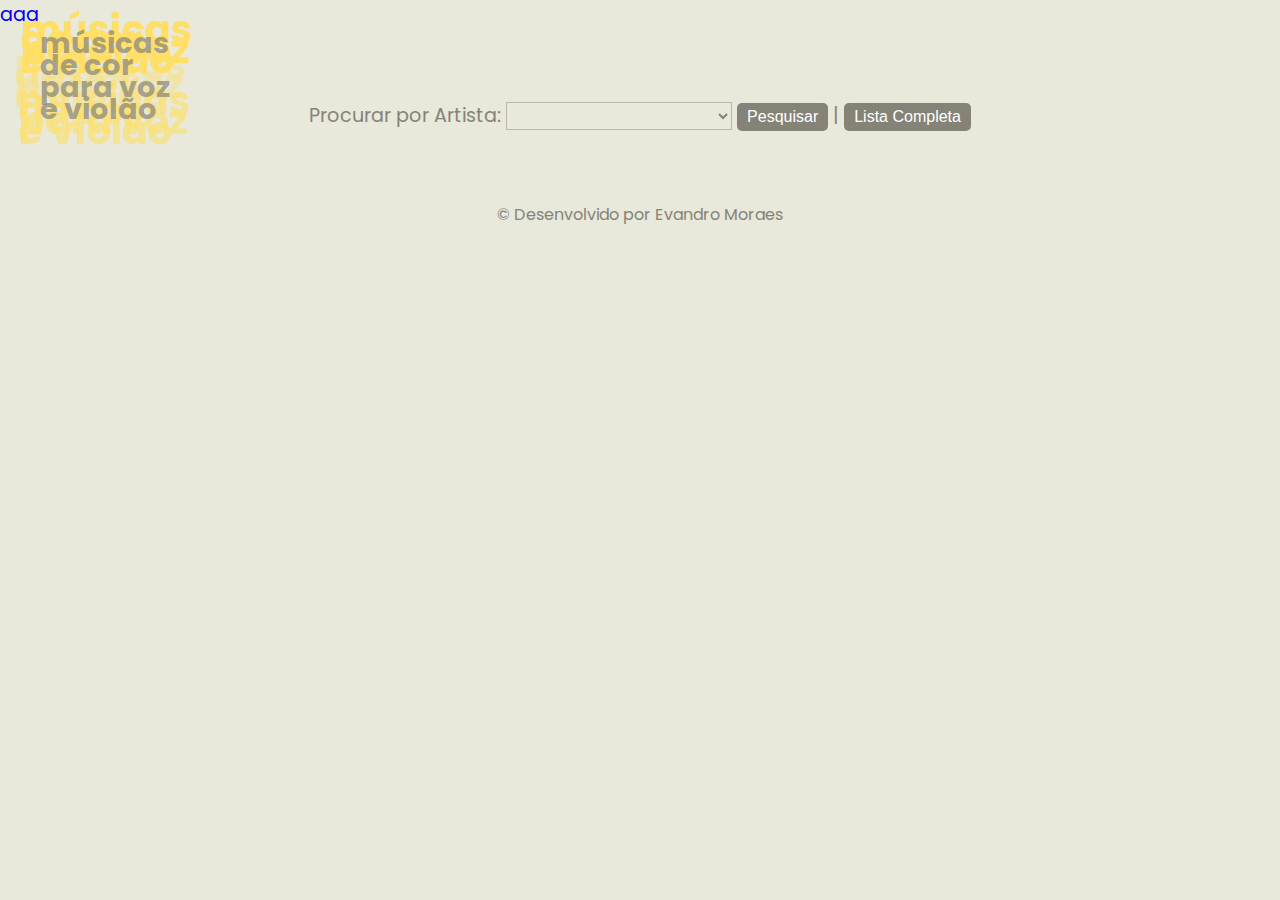
==== index.html @ 10085818 "Create index.html" ====
<!DOCTYPE html>
<html lang="en">
<head>
    <meta charset="UTF-8">
    <meta http-equiv="X-UA-Compatible" content="IE=edge">
    <meta name="viewport" content="width=device-width, initial-scale=1.0">
    <link rel="stylesheet" href="setListDecoradas.css">
    <title>Músicas Decoradas</title>
</head>
<body>
    <a href="https://www.cifraclub.com.br/?q=AlceuValena+Anunciao#gsc.tab=0&gsc.q=AlceuValena%20Anunciao&gsc.page=1">aaa</a><br><br>
    <h1 class="h1aa">músicas<br>de cor<br>para voz<br>e violão</h1>
    <h1 class="h1ab">músicas<br>de cor<br>para voz<br>e violão</h1>
    <h1 class="h1ac">músicas<br>de cor<br>para voz<br>e violão</h1>
    <a href="index.html"><h1 class="h2a">músicas<br>de cor<br>para voz<br>e violão</h1></a>
    <p class="header">Procurar por Artista: <select name="artistaProcurar" id="artistaProcurar">
        <option></option>
        <option>Aborto Elétrico</option>
        <option>Adoniran Barbosa</option>
        <option>Alceu Valença</option>
        <option>Baden Powell</option>
        <option>Belchior</option>
        <option>Caetano Veloso</option>
        <option>Carlos Posada</option>
        <option>Cartola</option>
        <option>Cássia Eller</option>
        <option>Cazuza</option>
        <option>Chico Buarque</option>
        <option>Chico César</option>
        <option>Criolo</option>
        <option>Djavan</option>
        <option>Dominguinhos</option>
        <option>Falamansa</option>
        <option>Geraldo Azevedo</option>
        <option>Gilberto Gil</option>
        <option>Gonzaguinha</option>
        <option>Itamar Assumpção</option>
        <option>João Gilberto</option>
        <option>Lara Thomaz</option>
        <option>Lenine</option>
        <option>Legião Urbana</option>
        <option>Lô Borges</option>
        <option>Los Hermanos</option>
        <option>Maria Rita</option>
        <option>Mestrinho</option>
        <option>Meu Nome é Francisco</option>
        <option>Mutantes</option>
        <option>Nando Reis</option>
        <option>Novos Baianos</option>
        <option>Oswaldo Montenegro</option>
        <option>Paralamas do Sucesso</option>
        <option>Raul Seixas</option>
        <option>Rita Lee</option>
        <option>Rodrigo Amarante</option>
        <option>Tim Maia</option>
        <option>Zé Ramalho</option>
    </select> <input type="button" value="Pesquisar" id="pesquisar" class="btn"> | 
    <input type="button" value="Lista Completa" id="listaCompleta" class="btn"></p>
    <div id="contem" class="contem"></div>
    <div id="resposta" class="resposta"></div>
    <div id="resposta2" class="resposta2"></div>
    <script src="setListDecoradas.js"></script>
</body>
<footer>
    <p>&copy; Desenvolvido por Evandro Moraes</p>
</footer>
</html>
---- setListDecoradas.css ----
@import url('https://fonts.googleapis.com/css2?family=Lato:wght@300&display=swap');

@import url('https://fonts.googleapis.com/css2?family=Bebas+Neue&family=Poppins&display=swap');

* {
    box-sizing: border-box;
    padding: 0;
    margin: 0;
    text-decoration: none;
}

body {
    font-family: 'Poppins', sans-serif;
    color: #858377;
    line-height: 1.6;
    background-color: #fff;
    font-size: 1.2rem;
    background-color: #e8e8db;
}

p {
    padding: 2.5rem 1.5rem;
}

.h1aa{
    position: absolute;
    top: 25px;
    left:21px;
    line-height: 10px;
    color: #ffdf65;
}

.h1ab{
    position: absolute;
    top: 60px;
    left:15px;
    line-height: 10px;
    color: #ffe0656b;
}

.h1ac{
    position: absolute;
    top: 96px;
    left:19px;
    line-height: 10px;
    color: #ffe0659a;
    
}

.h2a{
    position: absolute;
    top: 32px;
    left:40px;
    line-height: 22px;
    /*color: #6b9fc2;*/
    color: #858377b6;
    font-size: 1.8rem;
    text-decoration: none;
}

select {
    font-family: 'Poppins', sans-serif;
    color: #858377;
    line-height: 1.6;
    font-size: 1.1rem;
    border: solid #b9b7aa 1px;
    background-color: #e8e8db;
}

option {
    font-family: 'Poppins', sans-serif;
    color: #858377;
    line-height: 1.6;
}

.btn {
    background: #858377;
    color: #fff;
    border: none;
    border-radius: 5px;
    padding: 5px 10px;
    font-size: 1rem;
}

.btn:hover {
    transform: scale(0.98);
    color: #ffdf65;
    background: #858377;
}

.header{
    margin:0 auto;
    width: 750px;
    text-align: center;
    font-family: 'Poppins', sans-serif;
    color: #858377;
}

h2{
    position: relative;
    right: 10px;
    font-size: 1.2rem;
    display: inline;
    font-weight: normal;
    float: right;
}

h2 a:hover {
    font-weight: bold;
}

h3{
    position: relative;
    left: 10px;
    font-weight: normal;
    font-size: 1.2rem;
    display: inline;
}

h3:hover {
    font-weight: bolder;
    color: #2e2e2cb6;
}

.resposta{
    display: grid;
    grid-template-columns: repeat(3, 250px);
    width: 750px;
    margin:0 auto;
    background-color: #e8e8db;
}

.resposta2{
    width: 750px;
    margin: 0 auto;
    background-color: #e8e8db;
    line-height: 2.7rem;
}

.l1 {
    color: #858377;
    background-color: #d4d4c7;
}

.l1:hover {
    background-color: #ffdf65;
}

.l1 a {
    text-decoration: none;
    color: #858377;
}

.l2 {
    color: #858377;
    background-color: #e8e8db;
}

.l2 a {
    text-decoration: none;
    color: #858377;
}

.l2:hover {
    background-color: #ffdf65;
}

.d0{
    margin:10px auto;
    width:200px;
    height:100px;
}

.d1 {
    display: flex;
    align-items: center;
    flex-direction: row;
    flex-wrap: wrap;
    justify-content: center;
    color: #858377;
    background-color: #e8e8db;
    text-align: center;
    border: solid #b9b7aa 1px;
}

.d1:hover {
    color: #ffdf65;
    background-color: #a19f94;
    transform: scale(0.98);
}

.d1 a {
    text-decoration: none;
    color: #858377;
}

.d1 a:hover {
    color: #ffdf65;
    background-color: #a19f94;
    transform: scale(0.98);
}

.d1b {
    text-align: center;
    font-family: 'Poppins', sans-serif;
    font-size: 1.1rem;
}

.contem {
    font-family: 'Poppins', sans-serif;
    font-weight:bold;
    font-size: 1.1rem;
    text-align: left;
    padding-left: 25px;
    color: #858377;
    width: 750px;
    margin: -10px auto;
}

footer {
    width: 750px;
    height: 100px;
    bottom: 0px;
    margin: 0 auto;
    text-align: center;
    font-size: 1rem;
}

@media(max-width: 768px) {

    body{
        display: flex;
        align-items: center;
        flex-direction: row;
        flex-wrap: wrap;
        justify-content: center;
    }

    .h1aa{
        position: static;
        line-height: 10px;
        color: #ffdf65;
        font-size: 1rem;
    }
    
    .h1ab{
        position: static;
        line-height: 10px;
        color: #ffe0656b;
        font-size: 1rem;
    }
    
    .h1ac{
        position: static;
        line-height: 10px;
        color: #ffe0659a;
        font-size: 1rem;
        
    }
    
    .h2a{
        position: static;
        line-height: 22px;
        /*color: #6b9fc2;*/
        color: #858377b6;
        font-size: 1.6rem;
        text-decoration: none;
    }

    .header{
        margin:0 auto;
        width: 300px;
        text-align: center;
        font-family: 'Poppins', sans-serif;
        color: #858377;
        line-height: 2.5rem;
    }
    
    .resposta{
        display: grid;
        grid-template-columns: repeat(3, 160px);
        width: 480px;
        margin:0 auto;
        background-color: #e8e8db;
    }

    .d0{
        margin:10px auto;
        width:130px;
        height:100px;
    }    

    .resposta2{
        width: 500px;
        margin: 0 auto;
        background-color: #e8e8db;
        line-height: 2.7rem;
        font-size: 1rem;
    }

    .resposta2 h1{
        font-size: 1.8rem;
    }

    h2{
        position: relative;
        right: 10px;
        font-size: 1rem;
        display: block;
        font-weight: normal;
        float: right;
        line-height: 3rem;
    }
    
  
    
    h3{
        position: static;
        padding-left: 5px;
        padding-top: 4px;
        font-weight: normal;
        display: block;
        line-height: 1.5rem;
    }

    .contem {
        width: 500px;
        margin-top: -40px;
        font-size: 0.8rem;
    }

    footer {
        width: 500px;
        height: 100px;
        bottom: 0px;
        margin: 0 auto;
        text-align: center;
        font-size: 1rem;
    }
    
}




@media(max-width: 500px) {

    body{
        display: flex;
        align-items: center;
        flex-direction: row;
        flex-wrap: wrap;
        justify-content: center;
    }

    .h1aa{
        position: static;
        line-height: 10px;
        color: #ffdf65;
        font-size: 2.6rem;
    }
    
    .h1ab{
        position: static;
        line-height: 10px;
        color: #ffe0656b;
        font-size: 2.6rem;
    }
    
    .h1ac{
        display: none;
        position: static;
        line-height: 10px;
        color: #ffe0659a;
        
    }
    
    .h2a{
        position: static;
        line-height: 22px;
        /*color: #6b9fc2;*/
        color: #858377b6;
        font-size: 1.8rem;
        text-decoration: none;
    }


    .header{
        margin:0 auto;
        width: 300px;
        text-align: center;
        font-family: 'Poppins', sans-serif;
        color: #858377;
        line-height: 2.5rem;
    }
  
    
    .resposta{
        display: grid;
        grid-template-columns: repeat(2, 150px);
        width: 300px;
        margin:0 auto;
        background-color: #e8e8db;
    }

    .d0{
        margin:10px auto;
        width:130px;
        height:100px;
    }    

    .resposta2{
        width: 300px;
        margin: 0 auto;
        background-color: #e8e8db;
        line-height: 2rem;
        font-size: 1rem;
    }

    .resposta2 h1{
        font-size: 1.8rem;
    }

        
    h2{
        position: relative;
        right: 10px;
        font-size: 0.77rem;
        display: block;
        font-weight: normal;
        float: right;
        line-height: 2rem;
    }
    
  
    
    h3{
        position: static;
        padding-left: 5px;
        padding-top: 4px;
        font-weight: normal;
        font-size: 0.9rem;
        display: block;
        line-height: 1.2rem;
    }

    .contem {
        width: 300px;
        margin-top: -40px;
        font-size: 0.8rem;
    }

    footer {
        width: 500px;
        height: 100px;
        bottom: 0px;
        margin: 0 auto;
        text-align: center;
        font-size: 1rem;
    }
    
}
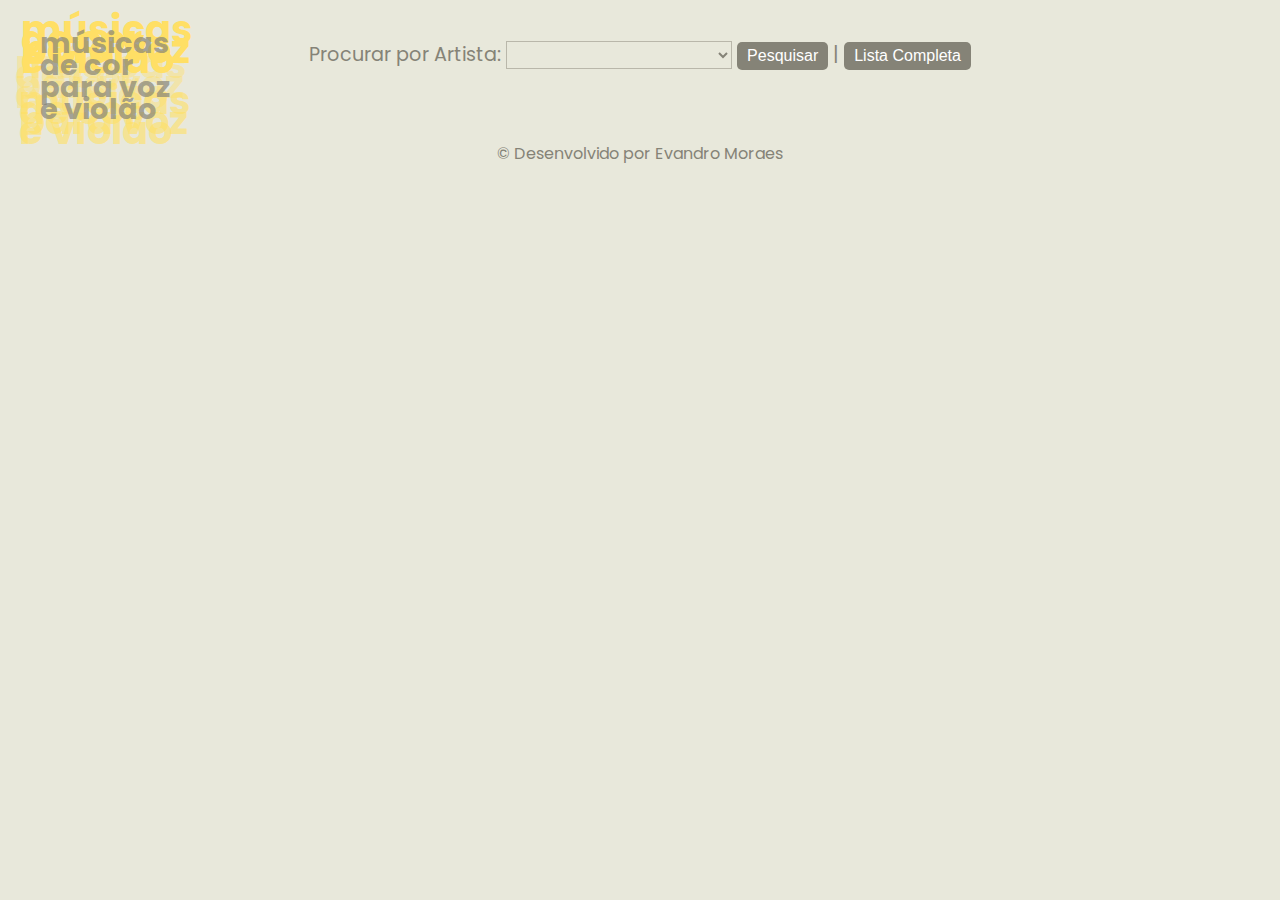
==== commit fc975fde: "Update index.html" ====
--- a/index.html
+++ b/index.html
@@ -8,7 +8,6 @@
     <title>Músicas Decoradas</title>
 </head>
 <body>
-    <a href="https://www.cifraclub.com.br/?q=AlceuValena+Anunciao#gsc.tab=0&gsc.q=AlceuValena%20Anunciao&gsc.page=1">aaa</a><br><br>
     <h1 class="h1aa">músicas<br>de cor<br>para voz<br>e violão</h1>
     <h1 class="h1ab">músicas<br>de cor<br>para voz<br>e violão</h1>
     <h1 class="h1ac">músicas<br>de cor<br>para voz<br>e violão</h1>
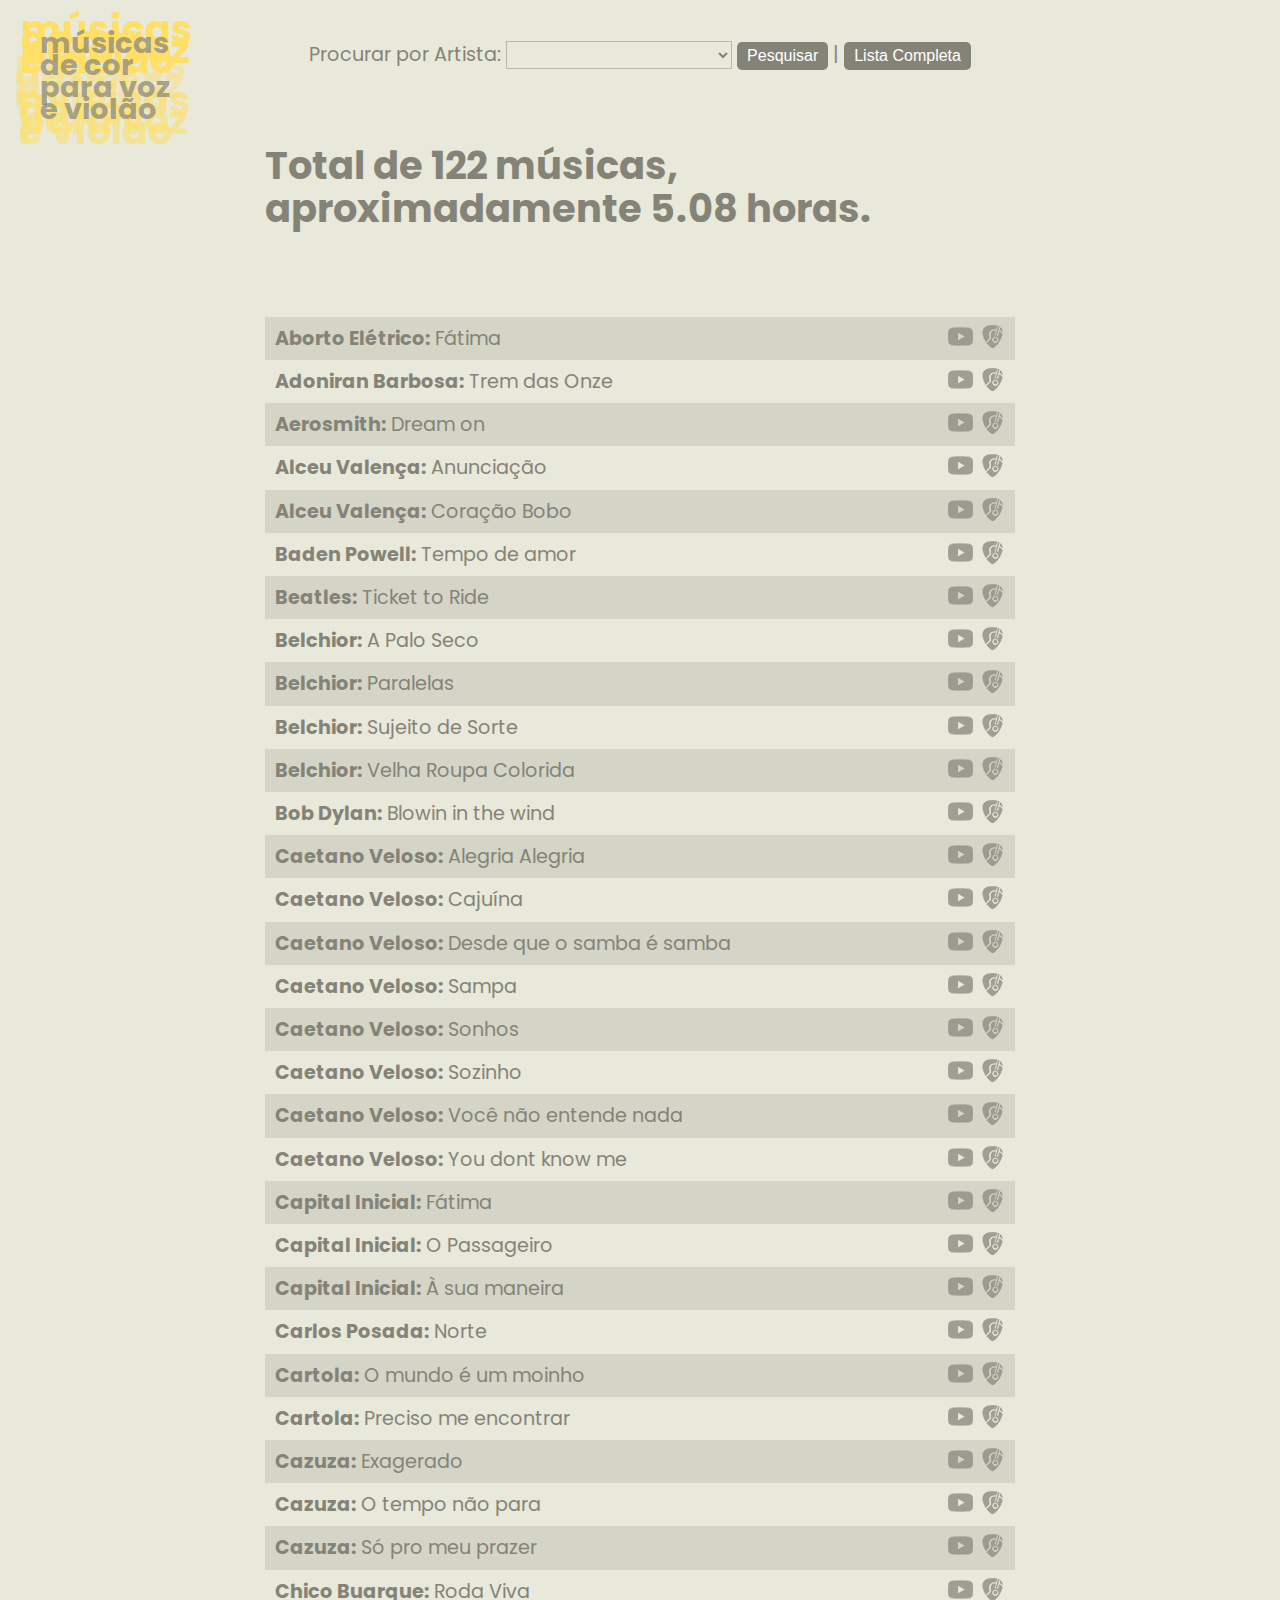
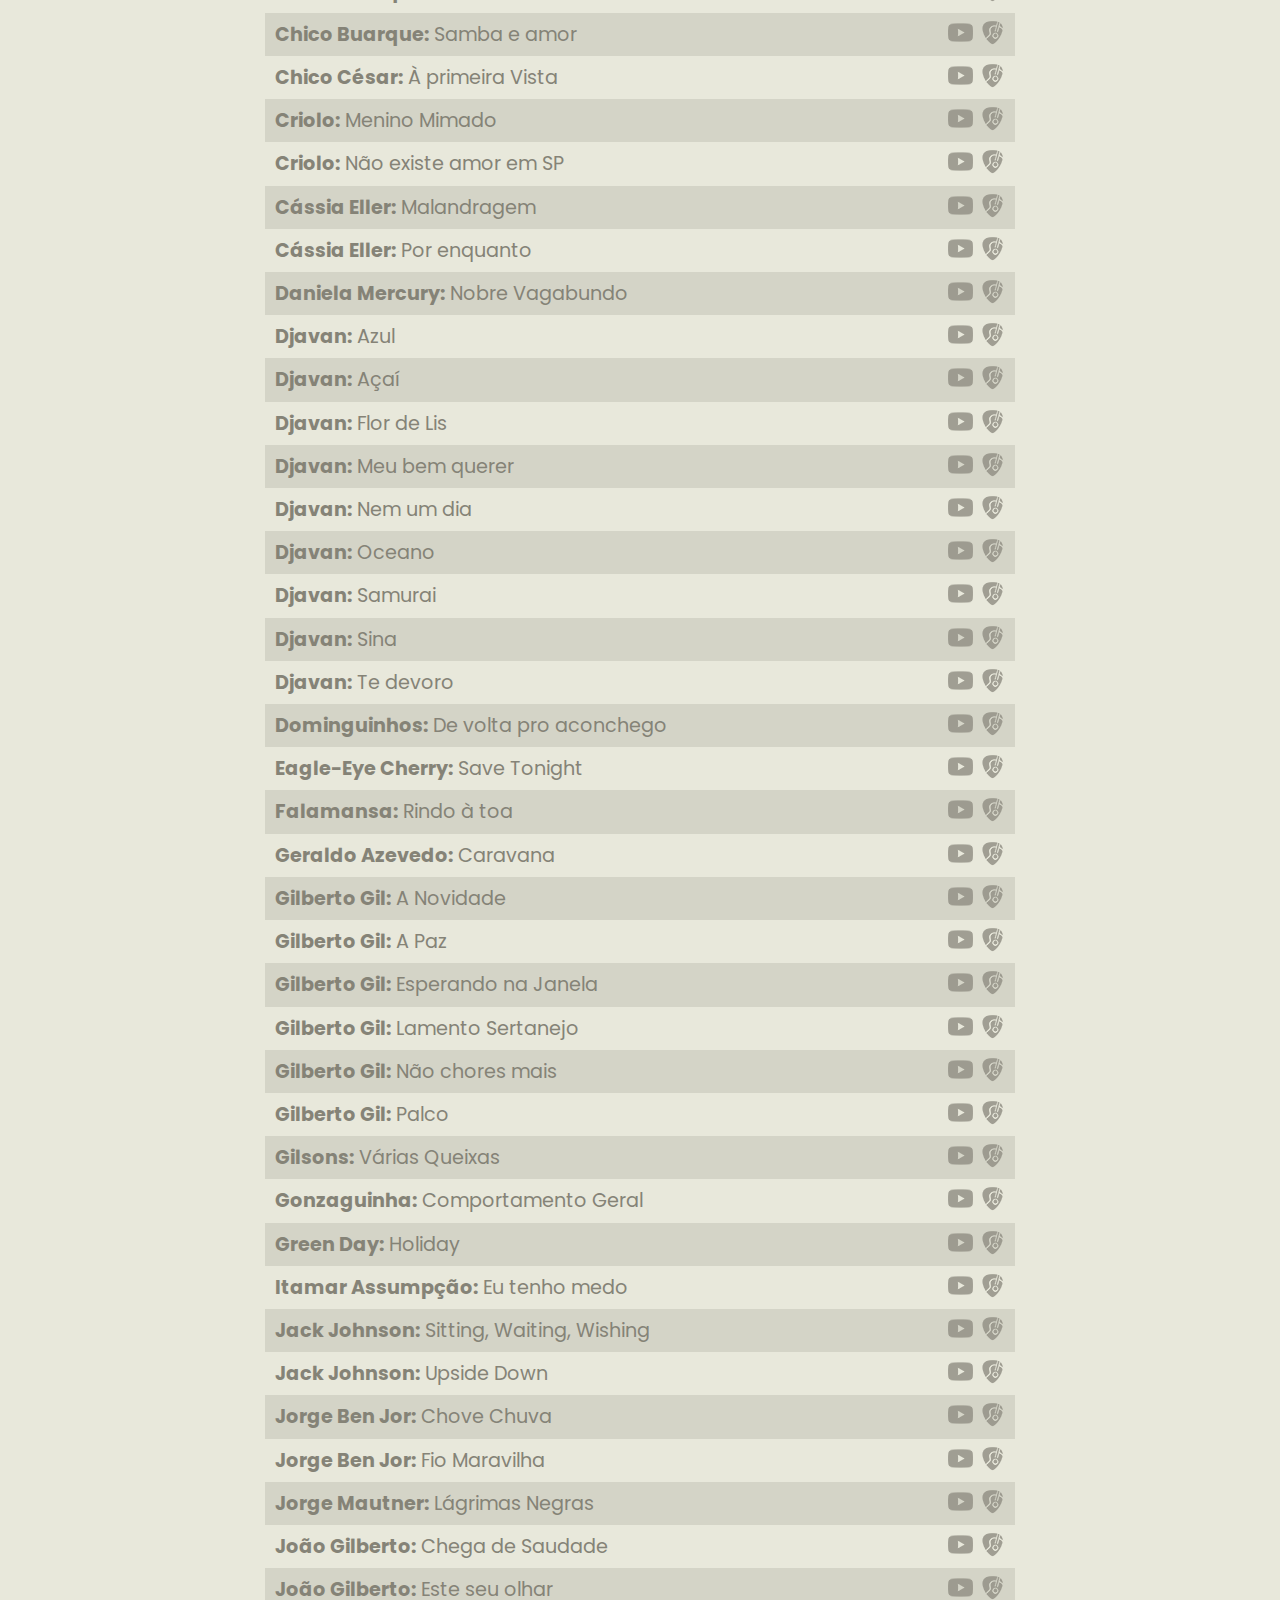
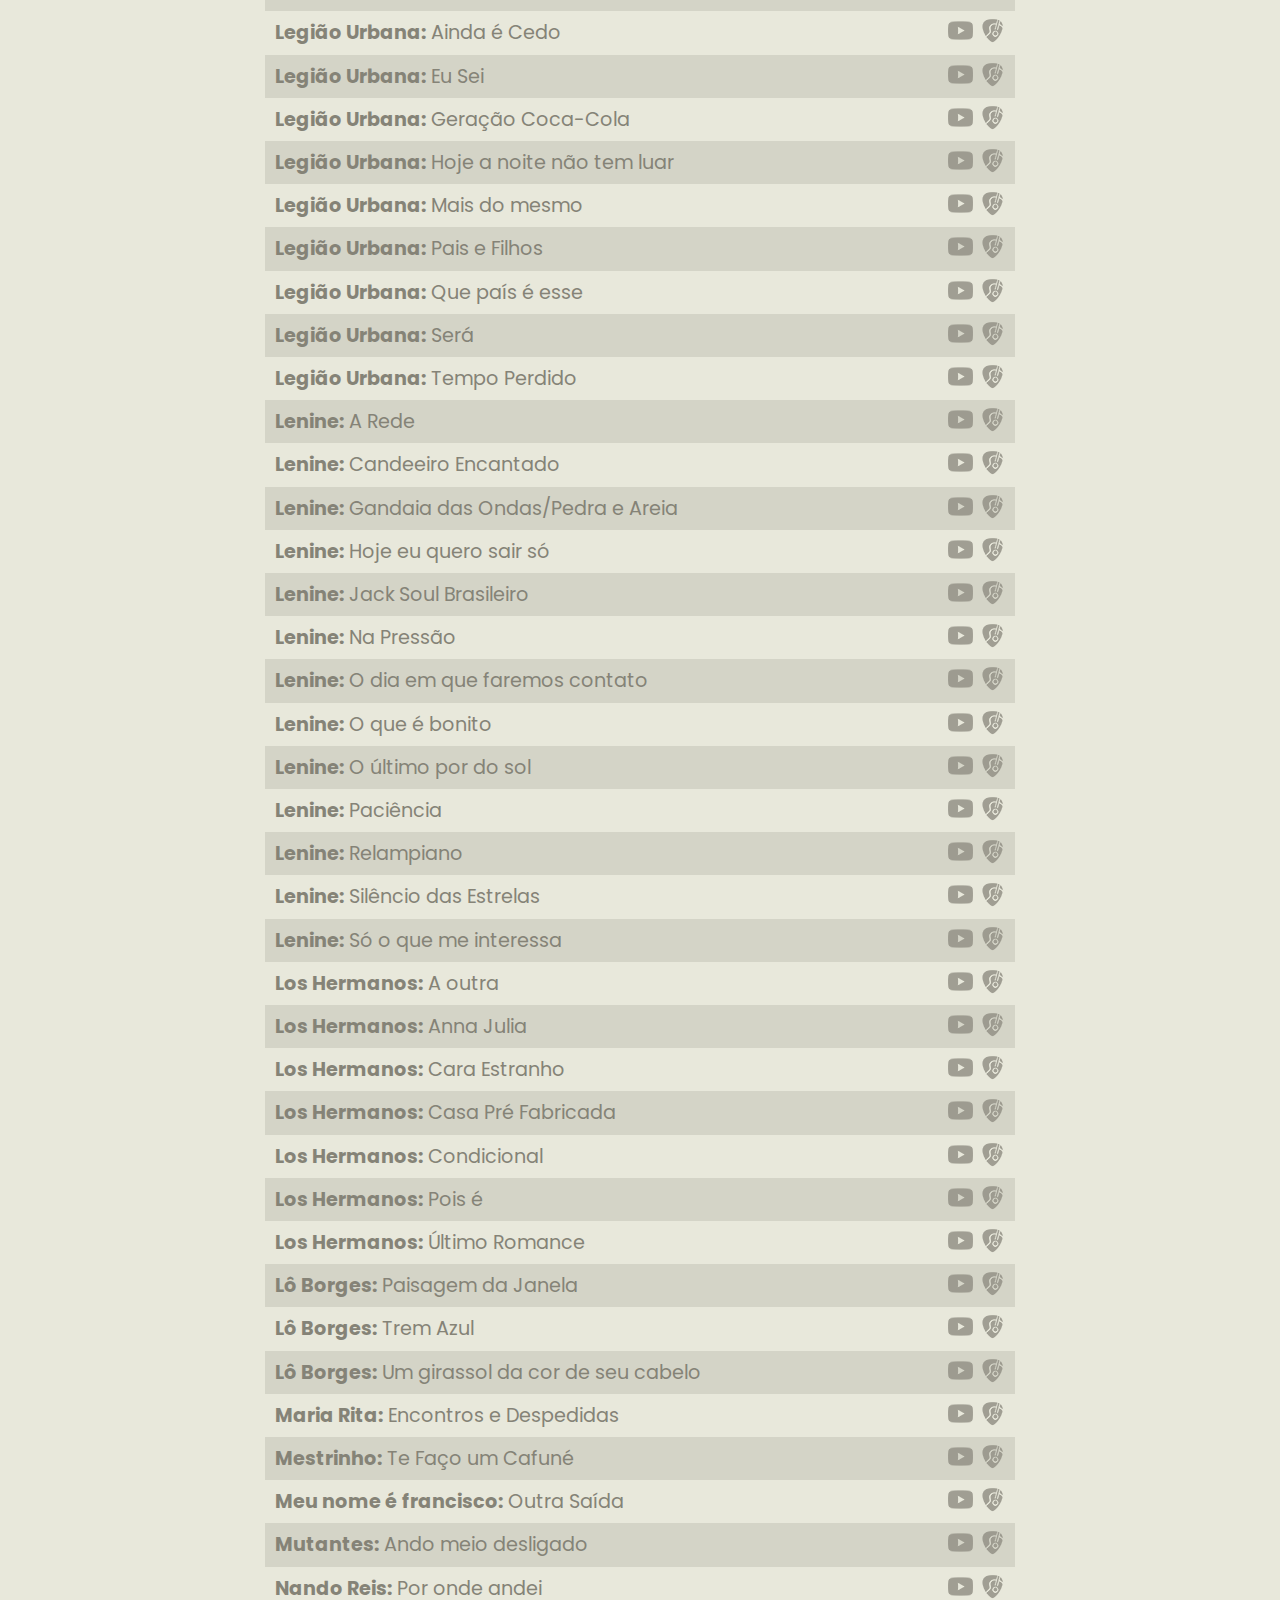
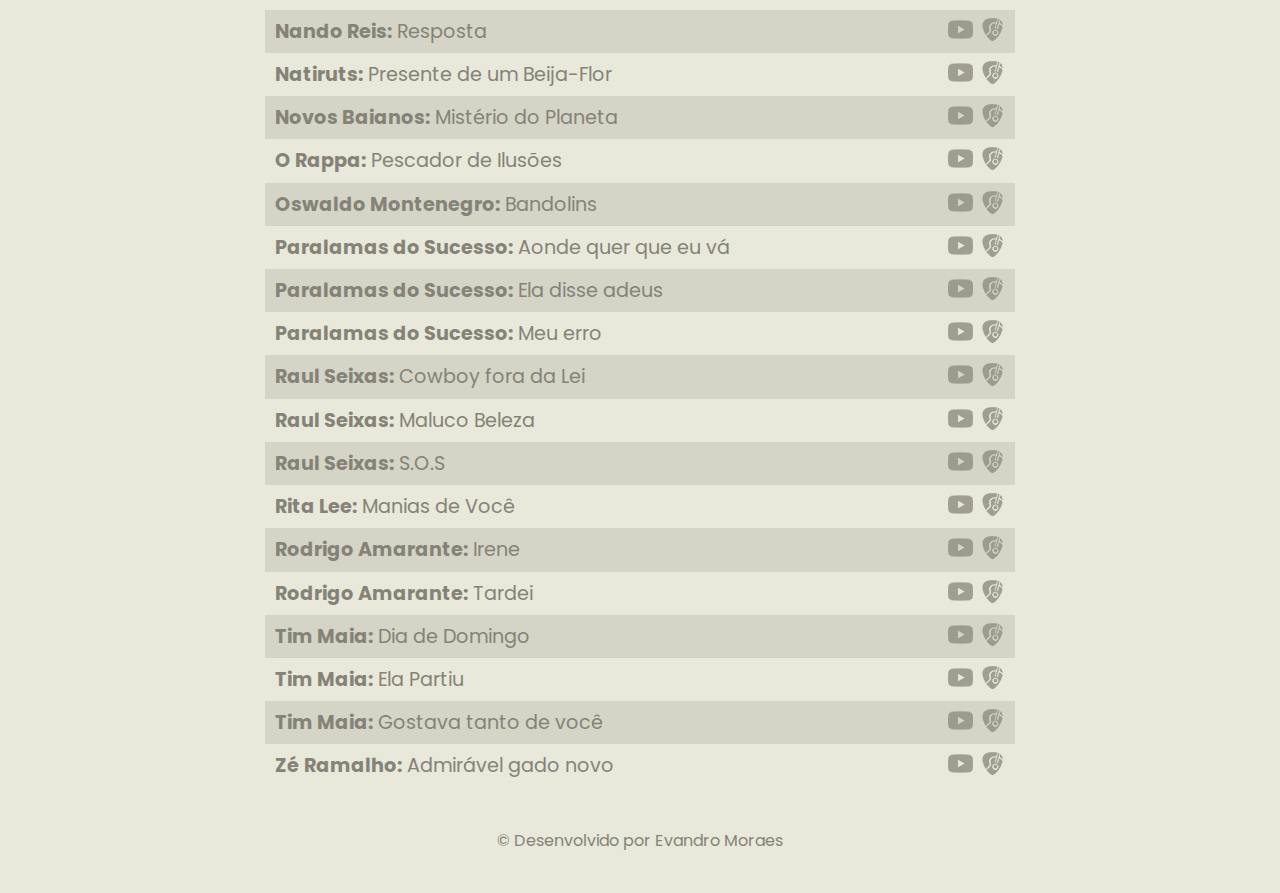
==== commit 60502047: "alterando título" ====
--- a/index.html
+++ b/index.html
@@ -5,7 +5,7 @@
     <meta http-equiv="X-UA-Compatible" content="IE=edge">
     <meta name="viewport" content="width=device-width, initial-scale=1.0">
     <link rel="stylesheet" href="setListDecoradas.css">
-    <title>Músicas Decoradas</title>
+    <title>Músicas Decoradas - Evandro Moraes</title>
 </head>
 <body>
     <h1 class="h1aa">músicas<br>de cor<br>para voz<br>e violão</h1>
@@ -16,10 +16,14 @@
         <option></option>
         <option>Aborto Elétrico</option>
         <option>Adoniran Barbosa</option>
+        <option>Aerosmith</option>
         <option>Alceu Valença</option>
         <option>Baden Powell</option>
+        <option>Beatles</option>
         <option>Belchior</option>
+        <option>Bob Dylan</option>
         <option>Caetano Veloso</option>
+        <option>Capital Inicial</option>
         <option>Carlos Posada</option>
         <option>Cartola</option>
         <option>Cássia Eller</option>
@@ -27,15 +31,21 @@
         <option>Chico Buarque</option>
         <option>Chico César</option>
         <option>Criolo</option>
+        <option>Daniela Mercury</option>
         <option>Djavan</option>
         <option>Dominguinhos</option>
+        <option>Eagle-Eye Cherry</option>
         <option>Falamansa</option>
         <option>Geraldo Azevedo</option>
         <option>Gilberto Gil</option>
+        <option>Gilsons</option>
         <option>Gonzaguinha</option>
+        <option>Green Day</option>
         <option>Itamar Assumpção</option>
+        <option>Jack Johnson</option>
         <option>João Gilberto</option>
-        <option>Lara Thomaz</option>
+        <option>Jorge Ben Jor</option>
+        <option>Jorge Mautner</option>
         <option>Lenine</option>
         <option>Legião Urbana</option>
         <option>Lô Borges</option>
@@ -45,8 +55,10 @@
         <option>Meu Nome é Francisco</option>
         <option>Mutantes</option>
         <option>Nando Reis</option>
+        <option>Natiruts</option>
         <option>Novos Baianos</option>
         <option>Oswaldo Montenegro</option>
+        <option>O Rappa</option>
         <option>Paralamas do Sucesso</option>
         <option>Raul Seixas</option>
         <option>Rita Lee</option>
--- a/setListDecoradas.css
+++ b/setListDecoradas.css
@@ -86,6 +86,7 @@
     transform: scale(0.98);
     color: #ffdf65;
     background: #858377;
+    cursor: pointer;
 }
 
 .header{
@@ -96,10 +97,25 @@
     color: #858377;
 }
 
+.logo{
+    position: relative;
+    right: 10px;
+    font-size: 0.9rem;
+    display: inline;
+    font-weight: normal;
+    float: right;
+    padding-left: 7px;
+    padding-top: 7px;
+}
+
+.logo:hover{
+    transform: scale(0.9);
+}
+
 h2{
     position: relative;
     right: 10px;
-    font-size: 1.2rem;
+    font-size: 0.9rem;
     display: inline;
     font-weight: normal;
     float: right;
@@ -419,6 +435,19 @@
 
     .resposta2 h1{
         font-size: 1.8rem;
+    }
+
+    .logo{
+        position: relative;
+        right: 10px;
+        font-size: 0.9rem;
+        display: inline;
+        font-weight: normal;
+        float: right;
+        padding-left: 5px;
+        padding-top: 0px;
+        padding-bottom: 10px;
+        transform: scale(0.9);
     }
 
         
@@ -462,7 +491,3 @@
 }
 
 
-
-
-
-
